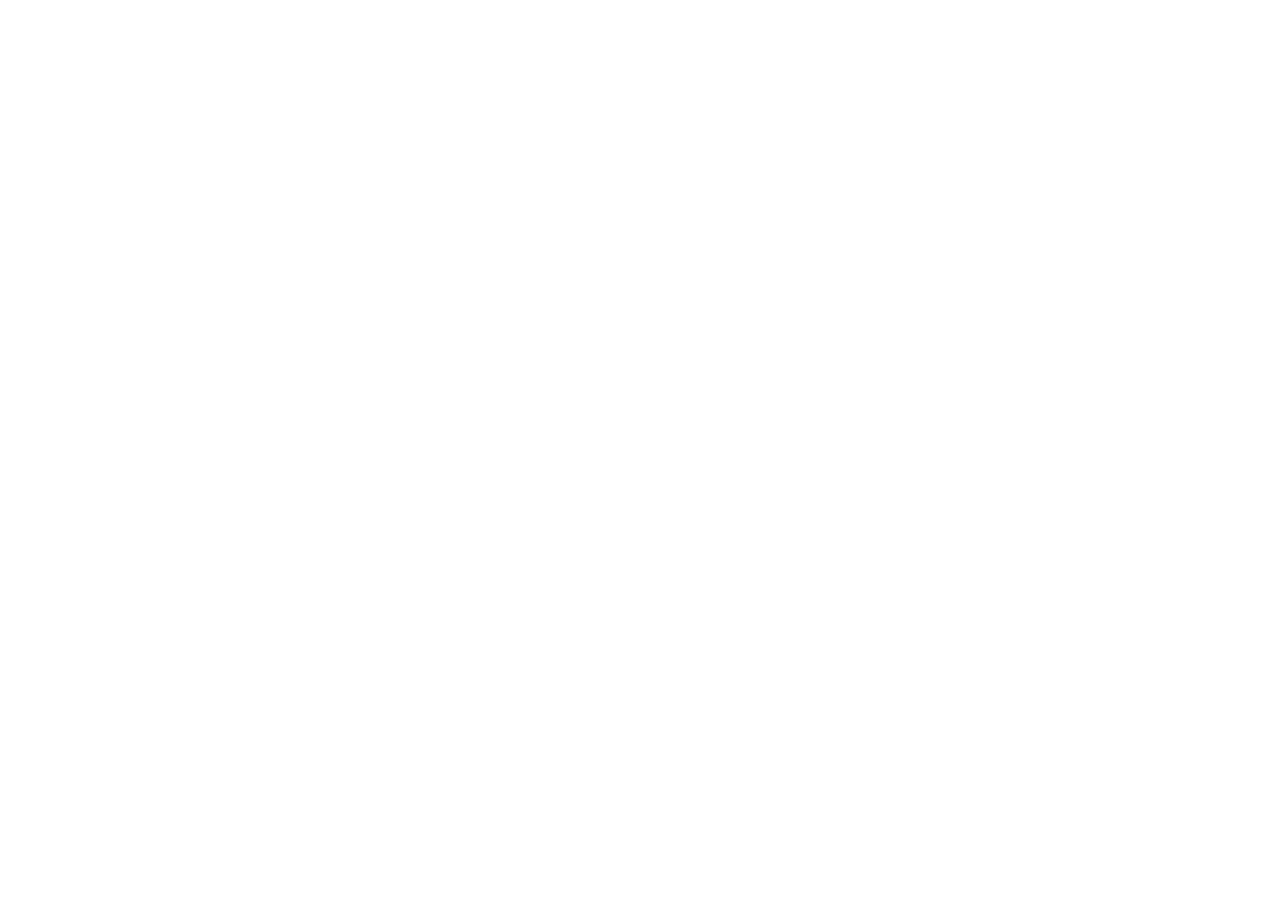
==== login.html @ 5a4e2103 "init project" ====
<!DOCTYPE html>
<html lang="en">
  <head>
    <meta charset="UTF-8" />
    <meta http-equiv="X-UA-Compatible" content="IE=edge" />
    <meta name="viewport" content="width=device-width, initial-scale=1.0" />
    <title>Document</title>
  </head>
  <body></body>
</html>
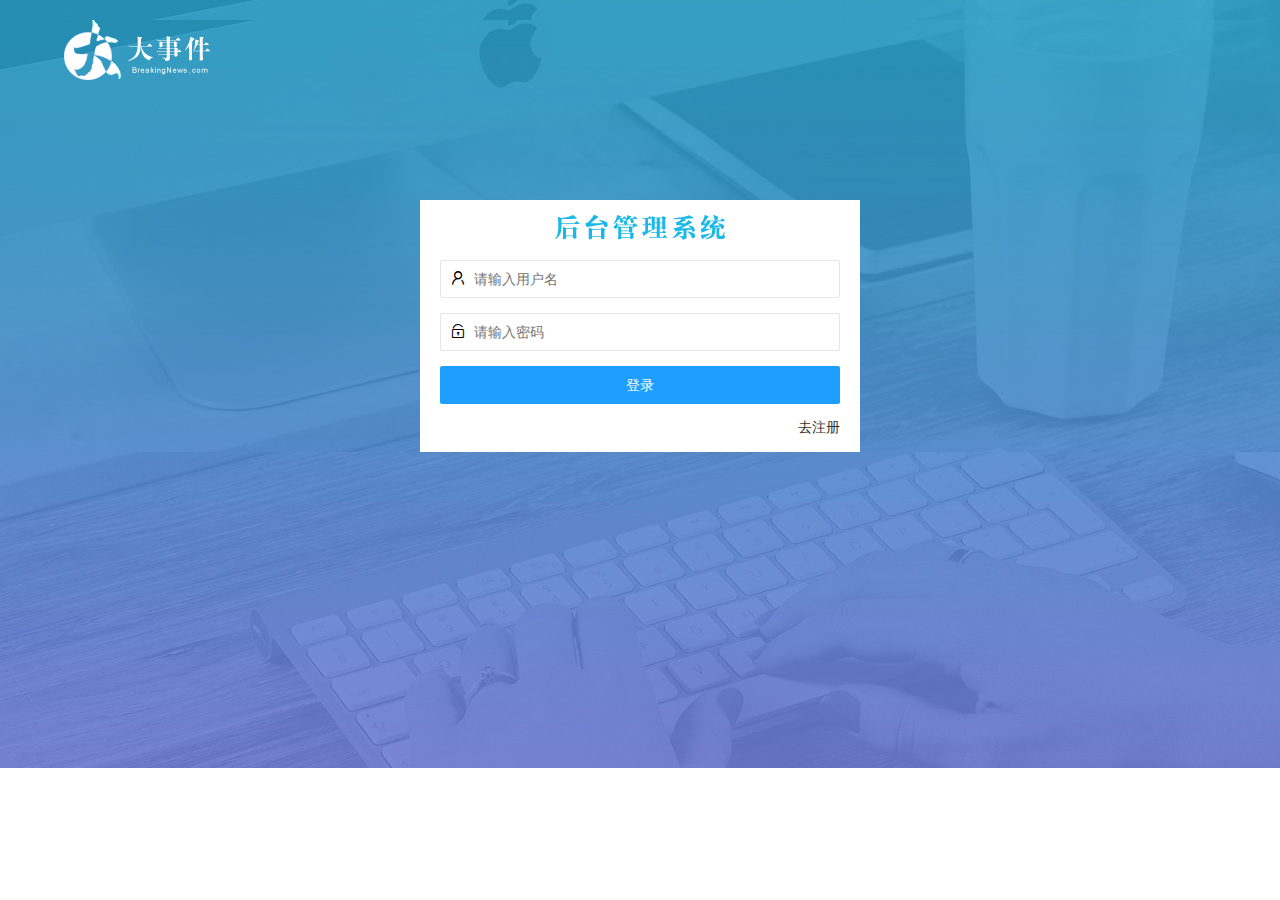
==== commit 83bcf73c: "完成了登录和注册页面的开发" ====
--- a/login.html
+++ b/login.html
@@ -5,6 +5,129 @@
     <meta http-equiv="X-UA-Compatible" content="IE=edge" />
     <meta name="viewport" content="width=device-width, initial-scale=1.0" />
     <title>Document</title>
+    <link rel="stylesheet" href="./assets/lib/layui/css/layui.css" />
+    <link rel="stylesheet" href="./assets/css/login.css" />
   </head>
-  <body></body>
+  <body>
+    <!-- 如下是大事件图标的区域 -->
+    <div class="top">
+      <img src="./assets/images/logo.png" alt="" />
+    </div>
+
+    <!-- 如下是登录/注册from表单的样式 -->
+    <div class="loginAndRegister">
+      <div class="titlle">
+        <img src="./assets/images/login_title.png" alt="" />
+      </div>
+
+      <!-- 如下是登录页面 -->
+      <div class="login">
+        <form class="layui-form" action="">
+          <div class="layui-form-item">
+            <i class="layui-icon layui-icon-username"></i>
+            <input
+              type="text"
+              name="username"
+              required
+              lay-verify="required"
+              placeholder="请输入用户名"
+              autocomplete="off"
+              class="layui-input"
+            />
+          </div>
+
+          <div class="layui-form-item">
+            <i class="layui-icon layui-icon-password"></i>
+            <input
+              type="password"
+              name="password"
+              required
+              lay-verify="required|pwd"
+              placeholder="请输入密码"
+              autocomplete="off"
+              class="layui-input"
+            />
+          </div>
+
+          <div class="layui-form-item">
+            <button type="submit" class="layui-btn layui-btn-normal">
+              登录
+            </button>
+          </div>
+
+          <div
+            class="layui-form-item"
+            style="text-align: right; margin-bottom: 0px"
+          >
+            <a href="javascript:;" class="toRegister">去注册</a>
+          </div>
+        </form>
+      </div>
+
+      <!-- 如下是注册页面 -->
+      <div class="register">
+        <form class="layui-form" action="">
+          <div class="layui-form-item">
+            <i class="layui-icon layui-icon-username"></i>
+            <input
+              type="text"
+              name="username"
+              required
+              lay-verify="required"
+              placeholder="请输入用户名"
+              autocomplete="off"
+              class="layui-input"
+            />
+          </div>
+
+          <div class="layui-form-item">
+            <i class="layui-icon layui-icon-password"></i>
+            <input
+              type="password"
+              name="password"
+              required
+              lay-verify="required|pwd"
+              placeholder="请输入密码"
+              autocomplete="off"
+              class="layui-input"
+            />
+          </div>
+
+          <div class="layui-form-item">
+            <i class="layui-icon layui-icon-password"></i>
+            <input
+              type="password"
+              name="prepassword"
+              required
+              lay-verify="required|pwd |repwd"
+              placeholder="再次确认密码"
+              autocomplete="off"
+              class="layui-input"
+            />
+          </div>
+
+          <div class="layui-form-item">
+            <button type="submit" class="layui-btn layui-btn-normal">
+              注册
+            </button>
+          </div>
+
+          <div
+            class="layui-form-item"
+            style="text-align: right; margin-bottom: 0px"
+          >
+            <a href="javascript:;" class="toLogin">去登陆</a>
+          </div>
+        </form>
+      </div>
+    </div>
+  </body>
+  <!-- 如下是引入的layui的js文件 -->
+  <script src="./assets/lib/layui/layui.all.js"></script>
+  <!-- 如下引入的是jquery的js文件 -->
+  <script src="./assets/lib/jquery.js"></script>
+  <!-- 如下引入的是baseAPI。js文件 -->
+  <script src="./assets/js/baseAPI.js"></script>
+  <!-- 如下引入的是本地书写的js文件 -->
+  <script src="./assets/js/login.js"></script>
 </html>
--- a/assets/lib/layui/css/layui.css
+++ b/assets/lib/layui/css/layui.css
@@ -0,0 +1,2 @@
+/** layui-v2.5.5 MIT License By https://www.layui.com */
+ .layui-inline,img{display:inline-block;vertical-align:middle}h1,h2,h3,h4,h5,h6{font-weight:400}.layui-edge,.layui-header,.layui-inline,.layui-main{position:relative}.layui-body,.layui-edge,.layui-elip{overflow:hidden}.layui-btn,.layui-edge,.layui-inline,img{vertical-align:middle}.layui-btn,.layui-disabled,.layui-icon,.layui-unselect{-moz-user-select:none;-webkit-user-select:none;-ms-user-select:none}.layui-elip,.layui-form-checkbox span,.layui-form-pane .layui-form-label{text-overflow:ellipsis;white-space:nowrap}.layui-breadcrumb,.layui-tree-btnGroup{visibility:hidden}blockquote,body,button,dd,div,dl,dt,form,h1,h2,h3,h4,h5,h6,input,li,ol,p,pre,td,textarea,th,ul{margin:0;padding:0;-webkit-tap-highlight-color:rgba(0,0,0,0)}a:active,a:hover{outline:0}img{border:none}li{list-style:none}table{border-collapse:collapse;border-spacing:0}h4,h5,h6{font-size:100%}button,input,optgroup,option,select,textarea{font-family:inherit;font-size:inherit;font-style:inherit;font-weight:inherit;outline:0}pre{white-space:pre-wrap;white-space:-moz-pre-wrap;white-space:-pre-wrap;white-space:-o-pre-wrap;word-wrap:break-word}body{line-height:24px;font:14px Helvetica Neue,Helvetica,PingFang SC,Tahoma,Arial,sans-serif}hr{height:1px;margin:10px 0;border:0;clear:both}a{color:#333;text-decoration:none}a:hover{color:#777}a cite{font-style:normal;*cursor:pointer}.layui-border-box,.layui-border-box *{box-sizing:border-box}.layui-box,.layui-box *{box-sizing:content-box}.layui-clear{clear:both;*zoom:1}.layui-clear:after{content:'\20';clear:both;*zoom:1;display:block;height:0}.layui-inline{*display:inline;*zoom:1}.layui-edge{display:inline-block;width:0;height:0;border-width:6px;border-style:dashed;border-color:transparent}.layui-edge-top{top:-4px;border-bottom-color:#999;border-bottom-style:solid}.layui-edge-right{border-left-color:#999;border-left-style:solid}.layui-edge-bottom{top:2px;border-top-color:#999;border-top-style:solid}.layui-edge-left{border-right-color:#999;border-right-style:solid}.layui-disabled,.layui-disabled:hover{color:#d2d2d2!important;cursor:not-allowed!important}.layui-circle{border-radius:100%}.layui-show{display:block!important}.layui-hide{display:none!important}@font-face{font-family:layui-icon;src:url(../font/iconfont.eot?v=250);src:url(../font/iconfont.eot?v=250#iefix) format('embedded-opentype'),url(../font/iconfont.woff2?v=250) format('woff2'),url(../font/iconfont.woff?v=250) format('woff'),url(../font/iconfont.ttf?v=250) format('truetype'),url(../font/iconfont.svg?v=250#layui-icon) format('svg')}.layui-icon{font-family:layui-icon!important;font-size:16px;font-style:normal;-webkit-font-smoothing:antialiased;-moz-osx-font-smoothing:grayscale}.layui-icon-reply-fill:before{content:"\e611"}.layui-icon-set-fill:before{content:"\e614"}.layui-icon-menu-fill:before{content:"\e60f"}.layui-icon-search:before{content:"\e615"}.layui-icon-share:before{content:"\e641"}.layui-icon-set-sm:before{content:"\e620"}.layui-icon-engine:before{content:"\e628"}.layui-icon-close:before{content:"\1006"}.layui-icon-close-fill:before{content:"\1007"}.layui-icon-chart-screen:before{content:"\e629"}.layui-icon-star:before{content:"\e600"}.layui-icon-circle-dot:before{content:"\e617"}.layui-icon-chat:before{content:"\e606"}.layui-icon-release:before{content:"\e609"}.layui-icon-list:before{content:"\e60a"}.layui-icon-chart:before{content:"\e62c"}.layui-icon-ok-circle:before{content:"\1005"}.layui-icon-layim-theme:before{content:"\e61b"}.layui-icon-table:before{content:"\e62d"}.layui-icon-right:before{content:"\e602"}.layui-icon-left:before{content:"\e603"}.layui-icon-cart-simple:before{content:"\e698"}.layui-icon-face-cry:before{content:"\e69c"}.layui-icon-face-smile:before{content:"\e6af"}.layui-icon-survey:before{content:"\e6b2"}.layui-icon-tree:before{content:"\e62e"}.layui-icon-upload-circle:before{content:"\e62f"}.layui-icon-add-circle:before{content:"\e61f"}.layui-icon-download-circle:before{content:"\e601"}.layui-icon-templeate-1:before{content:"\e630"}.layui-icon-util:before{content:"\e631"}.layui-icon-face-surprised:before{content:"\e664"}.layui-icon-edit:before{content:"\e642"}.layui-icon-speaker:before{content:"\e645"}.layui-icon-down:before{content:"\e61a"}.layui-icon-file:before{content:"\e621"}.layui-icon-layouts:before{content:"\e632"}.layui-icon-rate-half:before{content:"\e6c9"}.layui-icon-add-circle-fine:before{content:"\e608"}.layui-icon-prev-circle:before{content:"\e633"}.layui-icon-read:before{content:"\e705"}.layui-icon-404:before{content:"\e61c"}.layui-icon-carousel:before{content:"\e634"}.layui-icon-help:before{content:"\e607"}.layui-icon-code-circle:before{content:"\e635"}.layui-icon-water:before{content:"\e636"}.layui-icon-username:before{content:"\e66f"}.layui-icon-find-fill:before{content:"\e670"}.layui-icon-about:before{content:"\e60b"}.layui-icon-location:before{content:"\e715"}.layui-icon-up:before{content:"\e619"}.layui-icon-pause:before{content:"\e651"}.layui-icon-date:before{content:"\e637"}.layui-icon-layim-uploadfile:before{content:"\e61d"}.layui-icon-delete:before{content:"\e640"}.layui-icon-play:before{content:"\e652"}.layui-icon-top:before{content:"\e604"}.layui-icon-friends:before{content:"\e612"}.layui-icon-refresh-3:before{content:"\e9aa"}.layui-icon-ok:before{content:"\e605"}.layui-icon-layer:before{content:"\e638"}.layui-icon-face-smile-fine:before{content:"\e60c"}.layui-icon-dollar:before{content:"\e659"}.layui-icon-group:before{content:"\e613"}.layui-icon-layim-download:before{content:"\e61e"}.layui-icon-picture-fine:before{content:"\e60d"}.layui-icon-link:before{content:"\e64c"}.layui-icon-diamond:before{content:"\e735"}.layui-icon-log:before{content:"\e60e"}.layui-icon-rate-solid:before{content:"\e67a"}.layui-icon-fonts-del:before{content:"\e64f"}.layui-icon-unlink:before{content:"\e64d"}.layui-icon-fonts-clear:before{content:"\e639"}.layui-icon-triangle-r:before{content:"\e623"}.layui-icon-circle:before{content:"\e63f"}.layui-icon-radio:before{content:"\e643"}.layui-icon-align-center:before{content:"\e647"}.layui-icon-align-right:before{content:"\e648"}.layui-icon-align-left:before{content:"\e649"}.layui-icon-loading-1:before{content:"\e63e"}.layui-icon-return:before{content:"\e65c"}.layui-icon-fonts-strong:before{content:"\e62b"}.layui-icon-upload:before{content:"\e67c"}.layui-icon-dialogue:before{content:"\e63a"}.layui-icon-video:before{content:"\e6ed"}.layui-icon-headset:before{content:"\e6fc"}.layui-icon-cellphone-fine:before{content:"\e63b"}.layui-icon-add-1:before{content:"\e654"}.layui-icon-face-smile-b:before{content:"\e650"}.layui-icon-fonts-html:before{content:"\e64b"}.layui-icon-form:before{content:"\e63c"}.layui-icon-cart:before{content:"\e657"}.layui-icon-camera-fill:before{content:"\e65d"}.layui-icon-tabs:before{content:"\e62a"}.layui-icon-fonts-code:before{content:"\e64e"}.layui-icon-fire:before{content:"\e756"}.layui-icon-set:before{content:"\e716"}.layui-icon-fonts-u:before{content:"\e646"}.layui-icon-triangle-d:before{content:"\e625"}.layui-icon-tips:before{content:"\e702"}.layui-icon-picture:before{content:"\e64a"}.layui-icon-more-vertical:before{content:"\e671"}.layui-icon-flag:before{content:"\e66c"}.layui-icon-loading:before{content:"\e63d"}.layui-icon-fonts-i:before{content:"\e644"}.layui-icon-refresh-1:before{content:"\e666"}.layui-icon-rmb:before{content:"\e65e"}.layui-icon-home:before{content:"\e68e"}.layui-icon-user:before{content:"\e770"}.layui-icon-notice:before{content:"\e667"}.layui-icon-login-weibo:before{content:"\e675"}.layui-icon-voice:before{content:"\e688"}.layui-icon-upload-drag:before{content:"\e681"}.layui-icon-login-qq:before{content:"\e676"}.layui-icon-snowflake:before{content:"\e6b1"}.layui-icon-file-b:before{content:"\e655"}.layui-icon-template:before{content:"\e663"}.layui-icon-auz:before{content:"\e672"}.layui-icon-console:before{content:"\e665"}.layui-icon-app:before{content:"\e653"}.layui-icon-prev:before{content:"\e65a"}.layui-icon-website:before{content:"\e7ae"}.layui-icon-next:before{content:"\e65b"}.layui-icon-component:before{content:"\e857"}.layui-icon-more:before{content:"\e65f"}.layui-icon-login-wechat:before{content:"\e677"}.layui-icon-shrink-right:before{content:"\e668"}.layui-icon-spread-left:before{content:"\e66b"}.layui-icon-camera:before{content:"\e660"}.layui-icon-note:before{content:"\e66e"}.layui-icon-refresh:before{content:"\e669"}.layui-icon-female:before{content:"\e661"}.layui-icon-male:before{content:"\e662"}.layui-icon-password:before{content:"\e673"}.layui-icon-senior:before{content:"\e674"}.layui-icon-theme:before{content:"\e66a"}.layui-icon-tread:before{content:"\e6c5"}.layui-icon-praise:before{content:"\e6c6"}.layui-icon-star-fill:before{content:"\e658"}.layui-icon-rate:before{content:"\e67b"}.layui-icon-template-1:before{content:"\e656"}.layui-icon-vercode:before{content:"\e679"}.layui-icon-cellphone:before{content:"\e678"}.layui-icon-screen-full:before{content:"\e622"}.layui-icon-screen-restore:before{content:"\e758"}.layui-icon-cols:before{content:"\e610"}.layui-icon-export:before{content:"\e67d"}.layui-icon-print:before{content:"\e66d"}.layui-icon-slider:before{content:"\e714"}.layui-icon-addition:before{content:"\e624"}.layui-icon-subtraction:before{content:"\e67e"}.layui-icon-service:before{content:"\e626"}.layui-icon-transfer:before{content:"\e691"}.layui-main{width:1140px;margin:0 auto}.layui-header{z-index:1000;height:60px}.layui-header a:hover{transition:all .5s;-webkit-transition:all .5s}.layui-side{position:fixed;left:0;top:0;bottom:0;z-index:999;width:200px;overflow-x:hidden}.layui-side-scroll{position:relative;width:220px;height:100%;overflow-x:hidden}.layui-body{position:absolute;left:200px;right:0;top:0;bottom:0;z-index:998;width:auto;overflow-y:auto;box-sizing:border-box}.layui-layout-body{overflow:hidden}.layui-layout-admin .layui-header{background-color:#23262E}.layui-layout-admin .layui-side{top:60px;width:200px;overflow-x:hidden}.layui-layout-admin .layui-body{position:fixed;top:60px;bottom:44px}.layui-layout-admin .layui-main{width:auto;margin:0 15px}.layui-layout-admin .layui-footer{position:fixed;left:200px;right:0;bottom:0;height:44px;line-height:44px;padding:0 15px;background-color:#eee}.layui-layout-admin .layui-logo{position:absolute;left:0;top:0;width:200px;height:100%;line-height:60px;text-align:center;color:#009688;font-size:16px}.layui-layout-admin .layui-header .layui-nav{background:0 0}.layui-layout-left{position:absolute!important;left:200px;top:0}.layui-layout-right{position:absolute!important;right:0;top:0}.layui-container{position:relative;margin:0 auto;padding:0 15px;box-sizing:border-box}.layui-fluid{position:relative;margin:0 auto;padding:0 15px}.layui-row:after,.layui-row:before{content:'';display:block;clear:both}.layui-col-lg1,.layui-col-lg10,.layui-col-lg11,.layui-col-lg12,.layui-col-lg2,.layui-col-lg3,.layui-col-lg4,.layui-col-lg5,.layui-col-lg6,.layui-col-lg7,.layui-col-lg8,.layui-col-lg9,.layui-col-md1,.layui-col-md10,.layui-col-md11,.layui-col-md12,.layui-col-md2,.layui-col-md3,.layui-col-md4,.layui-col-md5,.layui-col-md6,.layui-col-md7,.layui-col-md8,.layui-col-md9,.layui-col-sm1,.layui-col-sm10,.layui-col-sm11,.layui-col-sm12,.layui-col-sm2,.layui-col-sm3,.layui-col-sm4,.layui-col-sm5,.layui-col-sm6,.layui-col-sm7,.layui-col-sm8,.layui-col-sm9,.layui-col-xs1,.layui-col-xs10,.layui-col-xs11,.layui-col-xs12,.layui-col-xs2,.layui-col-xs3,.layui-col-xs4,.layui-col-xs5,.layui-col-xs6,.layui-col-xs7,.layui-col-xs8,.layui-col-xs9{position:relative;display:block;box-sizing:border-box}.layui-col-xs1,.layui-col-xs10,.layui-col-xs11,.layui-col-xs12,.layui-col-xs2,.layui-col-xs3,.layui-col-xs4,.layui-col-xs5,.layui-col-xs6,.layui-col-xs7,.layui-col-xs8,.layui-col-xs9{float:left}.layui-col-xs1{width:8.33333333%}.layui-col-xs2{width:16.66666667%}.layui-col-xs3{width:25%}.layui-col-xs4{width:33.33333333%}.layui-col-xs5{width:41.66666667%}.layui-col-xs6{width:50%}.layui-col-xs7{width:58.33333333%}.layui-col-xs8{width:66.66666667%}.layui-col-xs9{width:75%}.layui-col-xs10{width:83.33333333%}.layui-col-xs11{width:91.66666667%}.layui-col-xs12{width:100%}.layui-col-xs-offset1{margin-left:8.33333333%}.layui-col-xs-offset2{margin-left:16.66666667%}.layui-col-xs-offset3{margin-left:25%}.layui-col-xs-offset4{margin-left:33.33333333%}.layui-col-xs-offset5{margin-left:41.66666667%}.layui-col-xs-offset6{margin-left:50%}.layui-col-xs-offset7{margin-left:58.33333333%}.layui-col-xs-offset8{margin-left:66.66666667%}.layui-col-xs-offset9{margin-left:75%}.layui-col-xs-offset10{margin-left:83.33333333%}.layui-col-xs-offset11{margin-left:91.66666667%}.layui-col-xs-offset12{margin-left:100%}@media screen and (max-width:768px){.layui-hide-xs{display:none!important}.layui-show-xs-block{display:block!important}.layui-show-xs-inline{display:inline!important}.layui-show-xs-inline-block{display:inline-block!important}}@media screen and (min-width:768px){.layui-container{width:750px}.layui-hide-sm{display:none!important}.layui-show-sm-block{display:block!important}.layui-show-sm-inline{display:inline!important}.layui-show-sm-inline-block{display:inline-block!important}.layui-col-sm1,.layui-col-sm10,.layui-col-sm11,.layui-col-sm12,.layui-col-sm2,.layui-col-sm3,.layui-col-sm4,.layui-col-sm5,.layui-col-sm6,.layui-col-sm7,.layui-col-sm8,.layui-col-sm9{float:left}.layui-col-sm1{width:8.33333333%}.layui-col-sm2{width:16.66666667%}.layui-col-sm3{width:25%}.layui-col-sm4{width:33.33333333%}.layui-col-sm5{width:41.66666667%}.layui-col-sm6{width:50%}.layui-col-sm7{width:58.33333333%}.layui-col-sm8{width:66.66666667%}.layui-col-sm9{width:75%}.layui-col-sm10{width:83.33333333%}.layui-col-sm11{width:91.66666667%}.layui-col-sm12{width:100%}.layui-col-sm-offset1{margin-left:8.33333333%}.layui-col-sm-offset2{margin-left:16.66666667%}.layui-col-sm-offset3{margin-left:25%}.layui-col-sm-offset4{margin-left:33.33333333%}.layui-col-sm-offset5{margin-left:41.66666667%}.layui-col-sm-offset6{margin-left:50%}.layui-col-sm-offset7{margin-left:58.33333333%}.layui-col-sm-offset8{margin-left:66.66666667%}.layui-col-sm-offset9{margin-left:75%}.layui-col-sm-offset10{margin-left:83.33333333%}.layui-col-sm-offset11{margin-left:91.66666667%}.layui-col-sm-offset12{margin-left:100%}}@media screen and (min-width:992px){.layui-container{width:970px}.layui-hide-md{display:none!important}.layui-show-md-block{display:block!important}.layui-show-md-inline{display:inline!important}.layui-show-md-inline-block{display:inline-block!important}.layui-col-md1,.layui-col-md10,.layui-col-md11,.layui-col-md12,.layui-col-md2,.layui-col-md3,.layui-col-md4,.layui-col-md5,.layui-col-md6,.layui-col-md7,.layui-col-md8,.layui-col-md9{float:left}.layui-col-md1{width:8.33333333%}.layui-col-md2{width:16.66666667%}.layui-col-md3{width:25%}.layui-col-md4{width:33.33333333%}.layui-col-md5{width:41.66666667%}.layui-col-md6{width:50%}.layui-col-md7{width:58.33333333%}.layui-col-md8{width:66.66666667%}.layui-col-md9{width:75%}.layui-col-md10{width:83.33333333%}.layui-col-md11{width:91.66666667%}.layui-col-md12{width:100%}.layui-col-md-offset1{margin-left:8.33333333%}.layui-col-md-offset2{margin-left:16.66666667%}.layui-col-md-offset3{margin-left:25%}.layui-col-md-offset4{margin-left:33.33333333%}.layui-col-md-offset5{margin-left:41.66666667%}.layui-col-md-offset6{margin-left:50%}.layui-col-md-offset7{margin-left:58.33333333%}.layui-col-md-offset8{margin-left:66.66666667%}.layui-col-md-offset9{margin-left:75%}.layui-col-md-offset10{margin-left:83.33333333%}.layui-col-md-offset11{margin-left:91.66666667%}.layui-col-md-offset12{margin-left:100%}}@media screen and (min-width:1200px){.layui-container{width:1170px}.layui-hide-lg{display:none!important}.layui-show-lg-block{display:block!important}.layui-show-lg-inline{display:inline!important}.layui-show-lg-inline-block{display:inline-block!important}.layui-col-lg1,.layui-col-lg10,.layui-col-lg11,.layui-col-lg12,.layui-col-lg2,.layui-col-lg3,.layui-col-lg4,.layui-col-lg5,.layui-col-lg6,.layui-col-lg7,.layui-col-lg8,.layui-col-lg9{float:left}.layui-col-lg1{width:8.33333333%}.layui-col-lg2{width:16.66666667%}.layui-col-lg3{width:25%}.layui-col-lg4{width:33.33333333%}.layui-col-lg5{width:41.66666667%}.layui-col-lg6{width:50%}.layui-col-lg7{width:58.33333333%}.layui-col-lg8{width:66.66666667%}.layui-col-lg9{width:75%}.layui-col-lg10{width:83.33333333%}.layui-col-lg11{width:91.66666667%}.layui-col-lg12{width:100%}.layui-col-lg-offset1{margin-left:8.33333333%}.layui-col-lg-offset2{margin-left:16.66666667%}.layui-col-lg-offset3{margin-left:25%}.layui-col-lg-offset4{margin-left:33.33333333%}.layui-col-lg-offset5{margin-left:41.66666667%}.layui-col-lg-offset6{margin-left:50%}.layui-col-lg-offset7{margin-left:58.33333333%}.layui-col-lg-offset8{margin-left:66.66666667%}.layui-col-lg-offset9{margin-left:75%}.layui-col-lg-offset10{margin-left:83.33333333%}.layui-col-lg-offset11{margin-left:91.66666667%}.layui-col-lg-offset12{margin-left:100%}}.layui-col-space1{margin:-.5px}.layui-col-space1>*{padding:.5px}.layui-col-space3{margin:-1.5px}.layui-col-space3>*{padding:1.5px}.layui-col-space5{margin:-2.5px}.layui-col-space5>*{padding:2.5px}.layui-col-space8{margin:-3.5px}.layui-col-space8>*{padding:3.5px}.layui-col-space10{margin:-5px}.layui-col-space10>*{padding:5px}.layui-col-space12{margin:-6px}.layui-col-space12>*{padding:6px}.layui-col-space15{margin:-7.5px}.layui-col-space15>*{padding:7.5px}.layui-col-space18{margin:-9px}.layui-col-space18>*{padding:9px}.layui-col-space20{margin:-10px}.layui-col-space20>*{padding:10px}.layui-col-space22{margin:-11px}.layui-col-space22>*{padding:11px}.layui-col-space25{margin:-12.5px}.layui-col-space25>*{padding:12.5px}.layui-col-space30{margin:-15px}.layui-col-space30>*{padding:15px}.layui-btn,.layui-input,.layui-select,.layui-textarea,.layui-upload-button{outline:0;-webkit-appearance:none;transition:all .3s;-webkit-transition:all .3s;box-sizing:border-box}.layui-elem-quote{margin-bottom:10px;padding:15px;line-height:22px;border-left:5px solid #009688;border-radius:0 2px 2px 0;background-color:#f2f2f2}.layui-quote-nm{border-style:solid;border-width:1px 1px 1px 5px;background:0 0}.layui-elem-field{margin-bottom:10px;padding:0;border-width:1px;border-style:solid}.layui-elem-field legend{margin-left:20px;padding:0 10px;font-size:20px;font-weight:300}.layui-field-title{margin:10px 0 20px;border-width:1px 0 0}.layui-field-box{padding:10px 15px}.layui-field-title .layui-field-box{padding:10px 0}.layui-progress{position:relative;height:6px;border-radius:20px;background-color:#e2e2e2}.layui-progress-bar{position:absolute;left:0;top:0;width:0;max-width:100%;height:6px;border-radius:20px;text-align:right;background-color:#5FB878;transition:all .3s;-webkit-transition:all .3s}.layui-progress-big,.layui-progress-big .layui-progress-bar{height:18px;line-height:18px}.layui-progress-text{position:relative;top:-20px;line-height:18px;font-size:12px;color:#666}.layui-progress-big .layui-progress-text{position:static;padding:0 10px;color:#fff}.layui-collapse{border-width:1px;border-style:solid;border-radius:2px}.layui-colla-content,.layui-colla-item{border-top-width:1px;border-top-style:solid}.layui-colla-item:first-child{border-top:none}.layui-colla-title{position:relative;height:42px;line-height:42px;padding:0 15px 0 35px;color:#333;background-color:#f2f2f2;cursor:pointer;font-size:14px;overflow:hidden}.layui-colla-content{display:none;padding:10px 15px;line-height:22px;color:#666}.layui-colla-icon{position:absolute;left:15px;top:0;font-size:14px}.layui-card{margin-bottom:15px;border-radius:2px;background-color:#fff;box-shadow:0 1px 2px 0 rgba(0,0,0,.05)}.layui-card:last-child{margin-bottom:0}.layui-card-header{position:relative;height:42px;line-height:42px;padding:0 15px;border-bottom:1px solid #f6f6f6;color:#333;border-radius:2px 2px 0 0;font-size:14px}.layui-bg-black,.layui-bg-blue,.layui-bg-cyan,.layui-bg-green,.layui-bg-orange,.layui-bg-red{color:#fff!important}.layui-card-body{position:relative;padding:10px 15px;line-height:24px}.layui-card-body[pad15]{padding:15px}.layui-card-body[pad20]{padding:20px}.layui-card-body .layui-table{margin:5px 0}.layui-card .layui-tab{margin:0}.layui-panel-window{position:relative;padding:15px;border-radius:0;border-top:5px solid #E6E6E6;background-color:#fff}.layui-auxiliar-moving{position:fixed;left:0;right:0;top:0;bottom:0;width:100%;height:100%;background:0 0;z-index:9999999999}.layui-form-label,.layui-form-mid,.layui-form-select,.layui-input-block,.layui-input-inline,.layui-textarea{position:relative}.layui-bg-red{background-color:#FF5722!important}.layui-bg-orange{background-color:#FFB800!important}.layui-bg-green{background-color:#009688!important}.layui-bg-cyan{background-color:#2F4056!important}.layui-bg-blue{background-color:#1E9FFF!important}.layui-bg-black{background-color:#393D49!important}.layui-bg-gray{background-color:#eee!important;color:#666!important}.layui-badge-rim,.layui-colla-content,.layui-colla-item,.layui-collapse,.layui-elem-field,.layui-form-pane .layui-form-item[pane],.layui-form-pane .layui-form-label,.layui-input,.layui-layedit,.layui-layedit-tool,.layui-quote-nm,.layui-select,.layui-tab-bar,.layui-tab-card,.layui-tab-title,.layui-tab-title .layui-this:after,.layui-textarea{border-color:#e6e6e6}.layui-timeline-item:before,hr{background-color:#e6e6e6}.layui-text{line-height:22px;font-size:14px;color:#666}.layui-text h1,.layui-text h2,.layui-text h3{font-weight:500;color:#333}.layui-text h1{font-size:30px}.layui-text h2{font-size:24px}.layui-text h3{font-size:18px}.layui-text a:not(.layui-btn){color:#01AAED}.layui-text a:not(.layui-btn):hover{text-decoration:underline}.layui-text ul{padding:5px 0 5px 15px}.layui-text ul li{margin-top:5px;list-style-type:disc}.layui-text em,.layui-word-aux{color:#999!important;padding:0 5px!important}.layui-btn{display:inline-block;height:38px;line-height:38px;padding:0 18px;background-color:#009688;color:#fff;white-space:nowrap;text-align:center;font-size:14px;border:none;border-radius:2px;cursor:pointer}.layui-btn:hover{opacity:.8;filter:alpha(opacity=80);color:#fff}.layui-btn:active{opacity:1;filter:alpha(opacity=100)}.layui-btn+.layui-btn{margin-left:10px}.layui-btn-container{font-size:0}.layui-btn-container .layui-btn{margin-right:10px;margin-bottom:10px}.layui-btn-container .layui-btn+.layui-btn{margin-left:0}.layui-table .layui-btn-container .layui-btn{margin-bottom:9px}.layui-btn-radius{border-radius:100px}.layui-btn .layui-icon{margin-right:3px;font-size:18px;vertical-align:bottom;vertical-align:middle\9}.layui-btn-primary{border:1px solid #C9C9C9;background-color:#fff;color:#555}.layui-btn-primary:hover{border-color:#009688;color:#333}.layui-btn-normal{background-color:#1E9FFF}.layui-btn-warm{background-color:#FFB800}.layui-btn-danger{background-color:#FF5722}.layui-btn-checked{background-color:#5FB878}.layui-btn-disabled,.layui-btn-disabled:active,.layui-btn-disabled:hover{border:1px solid #e6e6e6;background-color:#FBFBFB;color:#C9C9C9;cursor:not-allowed;opacity:1}.layui-btn-lg{height:44px;line-height:44px;padding:0 25px;font-size:16px}.layui-btn-sm{height:30px;line-height:30px;padding:0 10px;font-size:12px}.layui-btn-sm i{font-size:16px!important}.layui-btn-xs{height:22px;line-height:22px;padding:0 5px;font-size:12px}.layui-btn-xs i{font-size:14px!important}.layui-btn-group{display:inline-block;vertical-align:middle;font-size:0}.layui-btn-group .layui-btn{margin-left:0!important;margin-right:0!important;border-left:1px solid rgba(255,255,255,.5);border-radius:0}.layui-btn-group .layui-btn-primary{border-left:none}.layui-btn-group .layui-btn-primary:hover{border-color:#C9C9C9;color:#009688}.layui-btn-group .layui-btn:first-child{border-left:none;border-radius:2px 0 0 2px}.layui-btn-group .layui-btn-primary:first-child{border-left:1px solid #c9c9c9}.layui-btn-group .layui-btn:last-child{border-radius:0 2px 2px 0}.layui-btn-group .layui-btn+.layui-btn{margin-left:0}.layui-btn-group+.layui-btn-group{margin-left:10px}.layui-btn-fluid{width:100%}.layui-input,.layui-select,.layui-textarea{height:38px;line-height:1.3;line-height:38px\9;border-width:1px;border-style:solid;background-color:#fff;border-radius:2px}.layui-input::-webkit-input-placeholder,.layui-select::-webkit-input-placeholder,.layui-textarea::-webkit-input-placeholder{line-height:1.3}.layui-input,.layui-textarea{display:block;width:100%;padding-left:10px}.layui-input:hover,.layui-textarea:hover{border-color:#D2D2D2!important}.layui-input:focus,.layui-textarea:focus{border-color:#C9C9C9!important}.layui-textarea{min-height:100px;height:auto;line-height:20px;padding:6px 10px;resize:vertical}.layui-select{padding:0 10px}.layui-form input[type=checkbox],.layui-form input[type=radio],.layui-form select{display:none}.layui-form [lay-ignore]{display:initial}.layui-form-item{margin-bottom:15px;clear:both;*zoom:1}.layui-form-item:after{content:'\20';clear:both;*zoom:1;display:block;height:0}.layui-form-label{float:left;display:block;padding:9px 15px;width:80px;font-weight:400;line-height:20px;text-align:right}.layui-form-label-col{display:block;float:none;padding:9px 0;line-height:20px;text-align:left}.layui-form-item .layui-inline{margin-bottom:5px;margin-right:10px}.layui-input-block{margin-left:110px;min-height:36px}.layui-input-inline{display:inline-block;vertical-align:middle}.layui-form-item .layui-input-inline{float:left;width:190px;margin-right:10px}.layui-form-text .layui-input-inline{width:auto}.layui-form-mid{float:left;display:block;padding:9px 0!important;line-height:20px;margin-right:10px}.layui-form-danger+.layui-form-select .layui-input,.layui-form-danger:focus{border-color:#FF5722!important}.layui-form-select .layui-input{padding-right:30px;cursor:pointer}.layui-form-select .layui-edge{position:absolute;right:10px;top:50%;margin-top:-3px;cursor:pointer;border-width:6px;border-top-color:#c2c2c2;border-top-style:solid;transition:all .3s;-webkit-transition:all .3s}.layui-form-select dl{display:none;position:absolute;left:0;top:42px;padding:5px 0;z-index:899;min-width:100%;border:1px solid #d2d2d2;max-height:300px;overflow-y:auto;background-color:#fff;border-radius:2px;box-shadow:0 2px 4px rgba(0,0,0,.12);box-sizing:border-box}.layui-form-select dl dd,.layui-form-select dl dt{padding:0 10px;line-height:36px;white-space:nowrap;overflow:hidden;text-overflow:ellipsis}.layui-form-select dl dt{font-size:12px;color:#999}.layui-form-select dl dd{cursor:pointer}.layui-form-select dl dd:hover{background-color:#f2f2f2;-webkit-transition:.5s all;transition:.5s all}.layui-form-select .layui-select-group dd{padding-left:20px}.layui-form-select dl dd.layui-select-tips{padding-left:10px!important;color:#999}.layui-form-select dl dd.layui-this{background-color:#5FB878;color:#fff}.layui-form-checkbox,.layui-form-select dl dd.layui-disabled{background-color:#fff}.layui-form-selected dl{display:block}.layui-form-checkbox,.layui-form-checkbox *,.layui-form-switch{display:inline-block;vertical-align:middle}.layui-form-selected .layui-edge{margin-top:-9px;-webkit-transform:rotate(180deg);transform:rotate(180deg);margin-top:-3px\9}:root .layui-form-selected .layui-edge{margin-top:-9px\0/IE9}.layui-form-selectup dl{top:auto;bottom:42px}.layui-select-none{margin:5px 0;text-align:center;color:#999}.layui-select-disabled .layui-disabled{border-color:#eee!important}.layui-select-disabled .layui-edge{border-top-color:#d2d2d2}.layui-form-checkbox{position:relative;height:30px;line-height:30px;margin-right:10px;padding-right:30px;cursor:pointer;font-size:0;-webkit-transition:.1s linear;transition:.1s linear;box-sizing:border-box}.layui-form-checkbox span{padding:0 10px;height:100%;font-size:14px;border-radius:2px 0 0 2px;background-color:#d2d2d2;color:#fff;overflow:hidden}.layui-form-checkbox:hover span{background-color:#c2c2c2}.layui-form-checkbox i{position:absolute;right:0;top:0;width:30px;height:28px;border:1px solid #d2d2d2;border-left:none;border-radius:0 2px 2px 0;color:#fff;font-size:20px;text-align:center}.layui-form-checkbox:hover i{border-color:#c2c2c2;color:#c2c2c2}.layui-form-checked,.layui-form-checked:hover{border-color:#5FB878}.layui-form-checked span,.layui-form-checked:hover span{background-color:#5FB878}.layui-form-checked i,.layui-form-checked:hover i{color:#5FB878}.layui-form-item .layui-form-checkbox{margin-top:4px}.layui-form-checkbox[lay-skin=primary]{height:auto!important;line-height:normal!important;min-width:18px;min-height:18px;border:none!important;margin-right:0;padding-left:28px;padding-right:0;background:0 0}.layui-form-checkbox[lay-skin=primary] span{padding-left:0;padding-right:15px;line-height:18px;background:0 0;color:#666}.layui-form-checkbox[lay-skin=primary] i{right:auto;left:0;width:16px;height:16px;line-height:16px;border:1px solid #d2d2d2;font-size:12px;border-radius:2px;background-color:#fff;-webkit-transition:.1s linear;transition:.1s linear}.layui-form-checkbox[lay-skin=primary]:hover i{border-color:#5FB878;color:#fff}.layui-form-checked[lay-skin=primary] i{border-color:#5FB878!important;background-color:#5FB878;color:#fff}.layui-checkbox-disbaled[lay-skin=primary] span{background:0 0!important;color:#c2c2c2}.layui-checkbox-disbaled[lay-skin=primary]:hover i{border-color:#d2d2d2}.layui-form-item .layui-form-checkbox[lay-skin=primary]{margin-top:10px}.layui-form-switch{position:relative;height:22px;line-height:22px;min-width:35px;padding:0 5px;margin-top:8px;border:1px solid #d2d2d2;border-radius:20px;cursor:pointer;background-color:#fff;-webkit-transition:.1s linear;transition:.1s linear}.layui-form-switch i{position:absolute;left:5px;top:3px;width:16px;height:16px;border-radius:20px;background-color:#d2d2d2;-webkit-transition:.1s linear;transition:.1s linear}.layui-form-switch em{position:relative;top:0;width:25px;margin-left:21px;padding:0!important;text-align:center!important;color:#999!important;font-style:normal!important;font-size:12px}.layui-form-onswitch{border-color:#5FB878;background-color:#5FB878}.layui-checkbox-disbaled,.layui-checkbox-disbaled i{border-color:#e2e2e2!important}.layui-form-onswitch i{left:100%;margin-left:-21px;background-color:#fff}.layui-form-onswitch em{margin-left:5px;margin-right:21px;color:#fff!important}.layui-checkbox-disbaled span{background-color:#e2e2e2!important}.layui-checkbox-disbaled:hover i{color:#fff!important}[lay-radio]{display:none}.layui-form-radio,.layui-form-radio *{display:inline-block;vertical-align:middle}.layui-form-radio{line-height:28px;margin:6px 10px 0 0;padding-right:10px;cursor:pointer;font-size:0}.layui-form-radio *{font-size:14px}.layui-form-radio>i{margin-right:8px;font-size:22px;color:#c2c2c2}.layui-form-radio>i:hover,.layui-form-radioed>i{color:#5FB878}.layui-radio-disbaled>i{color:#e2e2e2!important}.layui-form-pane .layui-form-label{width:110px;padding:8px 15px;height:38px;line-height:20px;border-width:1px;border-style:solid;border-radius:2px 0 0 2px;text-align:center;background-color:#FBFBFB;overflow:hidden;box-sizing:border-box}.layui-form-pane .layui-input-inline{margin-left:-1px}.layui-form-pane .layui-input-block{margin-left:110px;left:-1px}.layui-form-pane .layui-input{border-radius:0 2px 2px 0}.layui-form-pane .layui-form-text .layui-form-label{float:none;width:100%;border-radius:2px;box-sizing:border-box;text-align:left}.layui-form-pane .layui-form-text .layui-input-inline{display:block;margin:0;top:-1px;clear:both}.layui-form-pane .layui-form-text .layui-input-block{margin:0;left:0;top:-1px}.layui-form-pane .layui-form-text .layui-textarea{min-height:100px;border-radius:0 0 2px 2px}.layui-form-pane .layui-form-checkbox{margin:4px 0 4px 10px}.layui-form-pane .layui-form-radio,.layui-form-pane .layui-form-switch{margin-top:6px;margin-left:10px}.layui-form-pane .layui-form-item[pane]{position:relative;border-width:1px;border-style:solid}.layui-form-pane .layui-form-item[pane] .layui-form-label{position:absolute;left:0;top:0;height:100%;border-width:0 1px 0 0}.layui-form-pane .layui-form-item[pane] .layui-input-inline{margin-left:110px}@media screen and (max-width:450px){.layui-form-item .layui-form-label{text-overflow:ellipsis;overflow:hidden;white-space:nowrap}.layui-form-item .layui-inline{display:block;margin-right:0;margin-bottom:20px;clear:both}.layui-form-item .layui-inline:after{content:'\20';clear:both;display:block;height:0}.layui-form-item .layui-input-inline{display:block;float:none;left:-3px;width:auto;margin:0 0 10px 112px}.layui-form-item .layui-input-inline+.layui-form-mid{margin-left:110px;top:-5px;padding:0}.layui-form-item .layui-form-checkbox{margin-right:5px;margin-bottom:5px}}.layui-layedit{border-width:1px;border-style:solid;border-radius:2px}.layui-layedit-tool{padding:3px 5px;border-bottom-width:1px;border-bottom-style:solid;font-size:0}.layedit-tool-fixed{position:fixed;top:0;border-top:1px solid #e2e2e2}.layui-layedit-tool .layedit-tool-mid,.layui-layedit-tool .layui-icon{display:inline-block;vertical-align:middle;text-align:center;font-size:14px}.layui-layedit-tool .layui-icon{position:relative;width:32px;height:30px;line-height:30px;margin:3px 5px;color:#777;cursor:pointer;border-radius:2px}.layui-layedit-tool .layui-icon:hover{color:#393D49}.layui-layedit-tool .layui-icon:active{color:#000}.layui-layedit-tool .layedit-tool-active{background-color:#e2e2e2;color:#000}.layui-layedit-tool .layui-disabled,.layui-layedit-tool .layui-disabled:hover{color:#d2d2d2;cursor:not-allowed}.layui-layedit-tool .layedit-tool-mid{width:1px;height:18px;margin:0 10px;background-color:#d2d2d2}.layedit-tool-html{width:50px!important;font-size:30px!important}.layedit-tool-b,.layedit-tool-code,.layedit-tool-help{font-size:16px!important}.layedit-tool-d,.layedit-tool-face,.layedit-tool-image,.layedit-tool-unlink{font-size:18px!important}.layedit-tool-image input{position:absolute;font-size:0;left:0;top:0;width:100%;height:100%;opacity:.01;filter:Alpha(opacity=1);cursor:pointer}.layui-layedit-iframe iframe{display:block;width:100%}#LAY_layedit_code{overflow:hidden}.layui-laypage{display:inline-block;*display:inline;*zoom:1;vertical-align:middle;margin:10px 0;font-size:0}.layui-laypage>a:first-child,.layui-laypage>a:first-child em{border-radius:2px 0 0 2px}.layui-laypage>a:last-child,.layui-laypage>a:last-child em{border-radius:0 2px 2px 0}.layui-laypage>:first-child{margin-left:0!important}.layui-laypage>:last-child{margin-right:0!important}.layui-laypage a,.layui-laypage button,.layui-laypage input,.layui-laypage select,.layui-laypage span{border:1px solid #e2e2e2}.layui-laypage a,.layui-laypage span{display:inline-block;*display:inline;*zoom:1;vertical-align:middle;padding:0 15px;height:28px;line-height:28px;margin:0 -1px 5px 0;background-color:#fff;color:#333;font-size:12px}.layui-flow-more a *,.layui-laypage input,.layui-table-view select[lay-ignore]{display:inline-block}.layui-laypage a:hover{color:#009688}.layui-laypage em{font-style:normal}.layui-laypage .layui-laypage-spr{color:#999;font-weight:700}.layui-laypage a{text-decoration:none}.layui-laypage .layui-laypage-curr{position:relative}.layui-laypage .layui-laypage-curr em{position:relative;color:#fff}.layui-laypage .layui-laypage-curr .layui-laypage-em{position:absolute;left:-1px;top:-1px;padding:1px;width:100%;height:100%;background-color:#009688}.layui-laypage-em{border-radius:2px}.layui-laypage-next em,.layui-laypage-prev em{font-family:Sim sun;font-size:16px}.layui-laypage .layui-laypage-count,.layui-laypage .layui-laypage-limits,.layui-laypage .layui-laypage-refresh,.layui-laypage .layui-laypage-skip{margin-left:10px;margin-right:10px;padding:0;border:none}.layui-laypage .layui-laypage-limits,.layui-laypage .layui-laypage-refresh{vertical-align:top}.layui-laypage .layui-laypage-refresh i{font-size:18px;cursor:pointer}.layui-laypage select{height:22px;padding:3px;border-radius:2px;cursor:pointer}.layui-laypage .layui-laypage-skip{height:30px;line-height:30px;color:#999}.layui-laypage button,.layui-laypage input{height:30px;line-height:30px;border-radius:2px;vertical-align:top;background-color:#fff;box-sizing:border-box}.layui-laypage input{width:40px;margin:0 10px;padding:0 3px;text-align:center}.layui-laypage input:focus,.layui-laypage select:focus{border-color:#009688!important}.layui-laypage button{margin-left:10px;padding:0 10px;cursor:pointer}.layui-table,.layui-table-view{margin:10px 0}.layui-flow-more{margin:10px 0;text-align:center;color:#999;font-size:14px}.layui-flow-more a{height:32px;line-height:32px}.layui-flow-more a *{vertical-align:top}.layui-flow-more a cite{padding:0 20px;border-radius:3px;background-color:#eee;color:#333;font-style:normal}.layui-flow-more a cite:hover{opacity:.8}.layui-flow-more a i{font-size:30px;color:#737383}.layui-table{width:100%;background-color:#fff;color:#666}.layui-table tr{transition:all .3s;-webkit-transition:all .3s}.layui-table th{text-align:left;font-weight:400}.layui-table tbody tr:hover,.layui-table thead tr,.layui-table-click,.layui-table-header,.layui-table-hover,.layui-table-mend,.layui-table-patch,.layui-table-tool,.layui-table-total,.layui-table-total tr,.layui-table[lay-even] tr:nth-child(even){background-color:#f2f2f2}.layui-table td,.layui-table th,.layui-table-col-set,.layui-table-fixed-r,.layui-table-grid-down,.layui-table-header,.layui-table-page,.layui-table-tips-main,.layui-table-tool,.layui-table-total,.layui-table-view,.layui-table[lay-skin=line],.layui-table[lay-skin=row]{border-width:1px;border-style:solid;border-color:#e6e6e6}.layui-table td,.layui-table th{position:relative;padding:9px 15px;min-height:20px;line-height:20px;font-size:14px}.layui-table[lay-skin=line] td,.layui-table[lay-skin=line] th{border-width:0 0 1px}.layui-table[lay-skin=row] td,.layui-table[lay-skin=row] th{border-width:0 1px 0 0}.layui-table[lay-skin=nob] td,.layui-table[lay-skin=nob] th{border:none}.layui-table img{max-width:100px}.layui-table[lay-size=lg] td,.layui-table[lay-size=lg] th{padding:15px 30px}.layui-table-view .layui-table[lay-size=lg] .layui-table-cell{height:40px;line-height:40px}.layui-table[lay-size=sm] td,.layui-table[lay-size=sm] th{font-size:12px;padding:5px 10px}.layui-table-view .layui-table[lay-size=sm] .layui-table-cell{height:20px;line-height:20px}.layui-table[lay-data]{display:none}.layui-table-box{position:relative;overflow:hidden}.layui-table-view .layui-table{position:relative;width:auto;margin:0}.layui-table-view .layui-table[lay-skin=line]{border-width:0 1px 0 0}.layui-table-view .layui-table[lay-skin=row]{border-width:0 0 1px}.layui-table-view .layui-table td,.layui-table-view .layui-table th{padding:5px 0;border-top:none;border-left:none}.layui-table-view .layui-table th.layui-unselect .layui-table-cell span{cursor:pointer}.layui-table-view .layui-table td{cursor:default}.layui-table-view .layui-table td[data-edit=text]{cursor:text}.layui-table-view .layui-form-checkbox[lay-skin=primary] i{width:18px;height:18px}.layui-table-view .layui-form-radio{line-height:0;padding:0}.layui-table-view .layui-form-radio>i{margin:0;font-size:20px}.layui-table-init{position:absolute;left:0;top:0;width:100%;height:100%;text-align:center;z-index:110}.layui-table-init .layui-icon{position:absolute;left:50%;top:50%;margin:-15px 0 0 -15px;font-size:30px;color:#c2c2c2}.layui-table-header{border-width:0 0 1px;overflow:hidden}.layui-table-header .layui-table{margin-bottom:-1px}.layui-table-tool .layui-inline[lay-event]{position:relative;width:26px;height:26px;padding:5px;line-height:16px;margin-right:10px;text-align:center;color:#333;border:1px solid #ccc;cursor:pointer;-webkit-transition:.5s all;transition:.5s all}.layui-table-tool .layui-inline[lay-event]:hover{border:1px solid #999}.layui-table-tool-temp{padding-right:120px}.layui-table-tool-self{position:absolute;right:17px;top:10px}.layui-table-tool .layui-table-tool-self .layui-inline[lay-event]{margin:0 0 0 10px}.layui-table-tool-panel{position:absolute;top:29px;left:-1px;padding:5px 0;min-width:150px;min-height:40px;border:1px solid #d2d2d2;text-align:left;overflow-y:auto;background-color:#fff;box-shadow:0 2px 4px rgba(0,0,0,.12)}.layui-table-cell,.layui-table-tool-panel li{overflow:hidden;text-overflow:ellipsis;white-space:nowrap}.layui-table-tool-panel li{padding:0 10px;line-height:30px;-webkit-transition:.5s all;transition:.5s all}.layui-table-tool-panel li .layui-form-checkbox[lay-skin=primary]{width:100%;padding-left:28px}.layui-table-tool-panel li:hover{background-color:#f2f2f2}.layui-table-tool-panel li .layui-form-checkbox[lay-skin=primary] i{position:absolute;left:0;top:0}.layui-table-tool-panel li .layui-form-checkbox[lay-skin=primary] span{padding:0}.layui-table-tool .layui-table-tool-self .layui-table-tool-panel{left:auto;right:-1px}.layui-table-col-set{position:absolute;right:0;top:0;width:20px;height:100%;border-width:0 0 0 1px;background-color:#fff}.layui-table-sort{width:10px;height:20px;margin-left:5px;cursor:pointer!important}.layui-table-sort .layui-edge{position:absolute;left:5px;border-width:5px}.layui-table-sort .layui-table-sort-asc{top:3px;border-top:none;border-bottom-style:solid;border-bottom-color:#b2b2b2}.layui-table-sort .layui-table-sort-asc:hover{border-bottom-color:#666}.layui-table-sort .layui-table-sort-desc{bottom:5px;border-bottom:none;border-top-style:solid;border-top-color:#b2b2b2}.layui-table-sort .layui-table-sort-desc:hover{border-top-color:#666}.layui-table-sort[lay-sort=asc] .layui-table-sort-asc{border-bottom-color:#000}.layui-table-sort[lay-sort=desc] .layui-table-sort-desc{border-top-color:#000}.layui-table-cell{height:28px;line-height:28px;padding:0 15px;position:relative;box-sizing:border-box}.layui-table-cell .layui-form-checkbox[lay-skin=primary]{top:-1px;padding:0}.layui-table-cell .layui-table-link{color:#01AAED}.laytable-cell-checkbox,.laytable-cell-numbers,.laytable-cell-radio,.laytable-cell-space{padding:0;text-align:center}.layui-table-body{position:relative;overflow:auto;margin-right:-1px;margin-bottom:-1px}.layui-table-body .layui-none{line-height:26px;padding:15px;text-align:center;color:#999}.layui-table-fixed{position:absolute;left:0;top:0;z-index:101}.layui-table-fixed .layui-table-body{overflow:hidden}.layui-table-fixed-l{box-shadow:0 -1px 8px rgba(0,0,0,.08)}.layui-table-fixed-r{left:auto;right:-1px;border-width:0 0 0 1px;box-shadow:-1px 0 8px rgba(0,0,0,.08)}.layui-table-fixed-r .layui-table-header{position:relative;overflow:visible}.layui-table-mend{position:absolute;right:-49px;top:0;height:100%;width:50px}.layui-table-tool{position:relative;z-index:890;width:100%;min-height:50px;line-height:30px;padding:10px 15px;border-width:0 0 1px}.layui-table-tool .layui-btn-container{margin-bottom:-10px}.layui-table-page,.layui-table-total{border-width:1px 0 0;margin-bottom:-1px;overflow:hidden}.layui-table-page{position:relative;width:100%;padding:7px 7px 0;height:41px;font-size:12px;white-space:nowrap}.layui-table-page>div{height:26px}.layui-table-page .layui-laypage{margin:0}.layui-table-page .layui-laypage a,.layui-table-page .layui-laypage span{height:26px;line-height:26px;margin-bottom:10px;border:none;background:0 0}.layui-table-page .layui-laypage a,.layui-table-page .layui-laypage span.layui-laypage-curr{padding:0 12px}.layui-table-page .layui-laypage span{margin-left:0;padding:0}.layui-table-page .layui-laypage .layui-laypage-prev{margin-left:-7px!important}.layui-table-page .layui-laypage .layui-laypage-curr .layui-laypage-em{left:0;top:0;padding:0}.layui-table-page .layui-laypage button,.layui-table-page .layui-laypage input{height:26px;line-height:26px}.layui-table-page .layui-laypage input{width:40px}.layui-table-page .layui-laypage button{padding:0 10px}.layui-table-page select{height:18px}.layui-table-patch .layui-table-cell{padding:0;width:30px}.layui-table-edit{position:absolute;left:0;top:0;width:100%;height:100%;padding:0 14px 1px;border-radius:0;box-shadow:1px 1px 20px rgba(0,0,0,.15)}.layui-table-edit:focus{border-color:#5FB878!important}select.layui-table-edit{padding:0 0 0 10px;border-color:#C9C9C9}.layui-table-view .layui-form-checkbox,.layui-table-view .layui-form-radio,.layui-table-view .layui-form-switch{top:0;margin:0;box-sizing:content-box}.layui-table-view .layui-form-checkbox{top:-1px;height:26px;line-height:26px}.layui-table-view .layui-form-checkbox i{height:26px}.layui-table-grid .layui-table-cell{overflow:visible}.layui-table-grid-down{position:absolute;top:0;right:0;width:26px;height:100%;padding:5px 0;border-width:0 0 0 1px;text-align:center;background-color:#fff;color:#999;cursor:pointer}.layui-table-grid-down .layui-icon{position:absolute;top:50%;left:50%;margin:-8px 0 0 -8px}.layui-table-grid-down:hover{background-color:#fbfbfb}body .layui-table-tips .layui-layer-content{background:0 0;padding:0;box-shadow:0 1px 6px rgba(0,0,0,.12)}.layui-table-tips-main{margin:-44px 0 0 -1px;max-height:150px;padding:8px 15px;font-size:14px;overflow-y:scroll;background-color:#fff;color:#666}.layui-table-tips-c{position:absolute;right:-3px;top:-13px;width:20px;height:20px;padding:3px;cursor:pointer;background-color:#666;border-radius:50%;color:#fff}.layui-table-tips-c:hover{background-color:#777}.layui-table-tips-c:before{position:relative;right:-2px}.layui-upload-file{display:none!important;opacity:.01;filter:Alpha(opacity=1)}.layui-upload-drag,.layui-upload-form,.layui-upload-wrap{display:inline-block}.layui-upload-list{margin:10px 0}.layui-upload-choose{padding:0 10px;color:#999}.layui-upload-drag{position:relative;padding:30px;border:1px dashed #e2e2e2;background-color:#fff;text-align:center;cursor:pointer;color:#999}.layui-upload-drag .layui-icon{font-size:50px;color:#009688}.layui-upload-drag[lay-over]{border-color:#009688}.layui-upload-iframe{position:absolute;width:0;height:0;border:0;visibility:hidden}.layui-upload-wrap{position:relative;vertical-align:middle}.layui-upload-wrap .layui-upload-file{display:block!important;position:absolute;left:0;top:0;z-index:10;font-size:100px;width:100%;height:100%;opacity:.01;filter:Alpha(opacity=1);cursor:pointer}.layui-transfer-active,.layui-transfer-box{display:inline-block;vertical-align:middle}.layui-transfer-box,.layui-transfer-header,.layui-transfer-search{border-width:0;border-style:solid;border-color:#e6e6e6}.layui-transfer-box{position:relative;border-width:1px;width:200px;height:360px;border-radius:2px;background-color:#fff}.layui-transfer-box .layui-form-checkbox{width:100%;margin:0!important}.layui-transfer-header{height:38px;line-height:38px;padding:0 10px;border-bottom-width:1px}.layui-transfer-search{position:relative;padding:10px;border-bottom-width:1px}.layui-transfer-search .layui-input{height:32px;padding-left:30px;font-size:12px}.layui-transfer-search .layui-icon-search{position:absolute;left:20px;top:50%;margin-top:-8px;color:#666}.layui-transfer-active{margin:0 15px}.layui-transfer-active .layui-btn{display:block;margin:0;padding:0 15px;background-color:#5FB878;border-color:#5FB878;color:#fff}.layui-transfer-active .layui-btn-disabled{background-color:#FBFBFB;border-color:#e6e6e6;color:#C9C9C9}.layui-transfer-active .layui-btn:first-child{margin-bottom:15px}.layui-transfer-active .layui-btn .layui-icon{margin:0;font-size:14px!important}.layui-transfer-data{padding:5px 0;overflow:auto}.layui-transfer-data li{height:32px;line-height:32px;padding:0 10px}.layui-transfer-data li:hover{background-color:#f2f2f2;transition:.5s all}.layui-transfer-data .layui-none{padding:15px 10px;text-align:center;color:#999}.layui-nav{position:relative;padding:0 20px;background-color:#393D49;color:#fff;border-radius:2px;font-size:0;box-sizing:border-box}.layui-nav *{font-size:14px}.layui-nav .layui-nav-item{position:relative;display:inline-block;*display:inline;*zoom:1;vertical-align:middle;line-height:60px}.layui-nav .layui-nav-item a{display:block;padding:0 20px;color:#fff;color:rgba(255,255,255,.7);transition:all .3s;-webkit-transition:all .3s}.layui-nav .layui-this:after,.layui-nav-bar,.layui-nav-tree .layui-nav-itemed:after{position:absolute;left:0;top:0;width:0;height:5px;background-color:#5FB878;transition:all .2s;-webkit-transition:all .2s}.layui-nav-bar{z-index:1000}.layui-nav .layui-nav-item a:hover,.layui-nav .layui-this a{color:#fff}.layui-nav .layui-this:after{content:'';top:auto;bottom:0;width:100%}.layui-nav-img{width:30px;height:30px;margin-right:10px;border-radius:50%}.layui-nav .layui-nav-more{content:'';width:0;height:0;border-style:solid dashed dashed;border-color:#fff transparent transparent;overflow:hidden;cursor:pointer;transition:all .2s;-webkit-transition:all .2s;position:absolute;top:50%;right:3px;margin-top:-3px;border-width:6px;border-top-color:rgba(255,255,255,.7)}.layui-nav .layui-nav-mored,.layui-nav-itemed>a .layui-nav-more{margin-top:-9px;border-style:dashed dashed solid;border-color:transparent transparent #fff}.layui-nav-child{display:none;position:absolute;left:0;top:65px;min-width:100%;line-height:36px;padding:5px 0;box-shadow:0 2px 4px rgba(0,0,0,.12);border:1px solid #d2d2d2;background-color:#fff;z-index:100;border-radius:2px;white-space:nowrap}.layui-nav .layui-nav-child a{color:#333}.layui-nav .layui-nav-child a:hover{background-color:#f2f2f2;color:#000}.layui-nav-child dd{position:relative}.layui-nav .layui-nav-child dd.layui-this a,.layui-nav-child dd.layui-this{background-color:#5FB878;color:#fff}.layui-nav-child dd.layui-this:after{display:none}.layui-nav-tree{width:200px;padding:0}.layui-nav-tree .layui-nav-item{display:block;width:100%;line-height:45px}.layui-nav-tree .layui-nav-item a{position:relative;height:45px;line-height:45px;text-overflow:ellipsis;overflow:hidden;white-space:nowrap}.layui-nav-tree .layui-nav-item a:hover{background-color:#4E5465}.layui-nav-tree .layui-nav-bar{width:5px;height:0;background-color:#009688}.layui-nav-tree .layui-nav-child dd.layui-this,.layui-nav-tree .layui-nav-child dd.layui-this a,.layui-nav-tree .layui-this,.layui-nav-tree .layui-this>a,.layui-nav-tree .layui-this>a:hover{background-color:#009688;color:#fff}.layui-nav-tree .layui-this:after{display:none}.layui-nav-itemed>a,.layui-nav-tree .layui-nav-title a,.layui-nav-tree .layui-nav-title a:hover{color:#fff!important}.layui-nav-tree .layui-nav-child{position:relative;z-index:0;top:0;border:none;box-shadow:none}.layui-nav-tree .layui-nav-child a{height:40px;line-height:40px;color:#fff;color:rgba(255,255,255,.7)}.layui-nav-tree .layui-nav-child,.layui-nav-tree .layui-nav-child a:hover{background:0 0;color:#fff}.layui-nav-tree .layui-nav-more{right:10px}.layui-nav-itemed>.layui-nav-child{display:block;padding:0;background-color:rgba(0,0,0,.3)!important}.layui-nav-itemed>.layui-nav-child>.layui-this>.layui-nav-child{display:block}.layui-nav-side{position:fixed;top:0;bottom:0;left:0;overflow-x:hidden;z-index:999}.layui-bg-blue .layui-nav-bar,.layui-bg-blue .layui-nav-itemed:after,.layui-bg-blue .layui-this:after{background-color:#93D1FF}.layui-bg-blue .layui-nav-child dd.layui-this{background-color:#1E9FFF}.layui-bg-blue .layui-nav-itemed>a,.layui-nav-tree.layui-bg-blue .layui-nav-title a,.layui-nav-tree.layui-bg-blue .layui-nav-title a:hover{background-color:#007DDB!important}.layui-breadcrumb{font-size:0}.layui-breadcrumb>*{font-size:14px}.layui-breadcrumb a{color:#999!important}.layui-breadcrumb a:hover{color:#5FB878!important}.layui-breadcrumb a cite{color:#666;font-style:normal}.layui-breadcrumb span[lay-separator]{margin:0 10px;color:#999}.layui-tab{margin:10px 0;text-align:left!important}.layui-tab[overflow]>.layui-tab-title{overflow:hidden}.layui-tab-title{position:relative;left:0;height:40px;white-space:nowrap;font-size:0;border-bottom-width:1px;border-bottom-style:solid;transition:all .2s;-webkit-transition:all .2s}.layui-tab-title li{display:inline-block;*display:inline;*zoom:1;vertical-align:middle;font-size:14px;transition:all .2s;-webkit-transition:all .2s;position:relative;line-height:40px;min-width:65px;padding:0 15px;text-align:center;cursor:pointer}.layui-tab-title li a{display:block}.layui-tab-title .layui-this{color:#000}.layui-tab-title .layui-this:after{position:absolute;left:0;top:0;content:'';width:100%;height:41px;border-width:1px;border-style:solid;border-bottom-color:#fff;border-radius:2px 2px 0 0;box-sizing:border-box;pointer-events:none}.layui-tab-bar{position:absolute;right:0;top:0;z-index:10;width:30px;height:39px;line-height:39px;border-width:1px;border-style:solid;border-radius:2px;text-align:center;background-color:#fff;cursor:pointer}.layui-tab-bar .layui-icon{position:relative;display:inline-block;top:3px;transition:all .3s;-webkit-transition:all .3s}.layui-tab-item{display:none}.layui-tab-more{padding-right:30px;height:auto!important;white-space:normal!important}.layui-tab-more li.layui-this:after{border-bottom-color:#e2e2e2;border-radius:2px}.layui-tab-more .layui-tab-bar .layui-icon{top:-2px;top:3px\9;-webkit-transform:rotate(180deg);transform:rotate(180deg)}:root .layui-tab-more .layui-tab-bar .layui-icon{top:-2px\0/IE9}.layui-tab-content{padding:10px}.layui-tab-title li .layui-tab-close{position:relative;display:inline-block;width:18px;height:18px;line-height:20px;margin-left:8px;top:1px;text-align:center;font-size:14px;color:#c2c2c2;transition:all .2s;-webkit-transition:all .2s}.layui-tab-title li .layui-tab-close:hover{border-radius:2px;background-color:#FF5722;color:#fff}.layui-tab-brief>.layui-tab-title .layui-this{color:#009688}.layui-tab-brief>.layui-tab-more li.layui-this:after,.layui-tab-brief>.layui-tab-title .layui-this:after{border:none;border-radius:0;border-bottom:2px solid #5FB878}.layui-tab-brief[overflow]>.layui-tab-title .layui-this:after{top:-1px}.layui-tab-card{border-width:1px;border-style:solid;border-radius:2px;box-shadow:0 2px 5px 0 rgba(0,0,0,.1)}.layui-tab-card>.layui-tab-title{background-color:#f2f2f2}.layui-tab-card>.layui-tab-title li{margin-right:-1px;margin-left:-1px}.layui-tab-card>.layui-tab-title .layui-this{background-color:#fff}.layui-tab-card>.layui-tab-title .layui-this:after{border-top:none;border-width:1px;border-bottom-color:#fff}.layui-tab-card>.layui-tab-title .layui-tab-bar{height:40px;line-height:40px;border-radius:0;border-top:none;border-right:none}.layui-tab-card>.layui-tab-more .layui-this{background:0 0;color:#5FB878}.layui-tab-card>.layui-tab-more .layui-this:after{border:none}.layui-timeline{padding-left:5px}.layui-timeline-item{position:relative;padding-bottom:20px}.layui-timeline-axis{position:absolute;left:-5px;top:0;z-index:10;width:20px;height:20px;line-height:20px;background-color:#fff;color:#5FB878;border-radius:50%;text-align:center;cursor:pointer}.layui-timeline-axis:hover{color:#FF5722}.layui-timeline-item:before{content:'';position:absolute;left:5px;top:0;z-index:0;width:1px;height:100%}.layui-timeline-item:last-child:before{display:none}.layui-timeline-item:first-child:before{display:block}.layui-timeline-content{padding-left:25px}.layui-timeline-title{position:relative;margin-bottom:10px}.layui-badge,.layui-badge-dot,.layui-badge-rim{position:relative;display:inline-block;padding:0 6px;font-size:12px;text-align:center;background-color:#FF5722;color:#fff;border-radius:2px}.layui-badge{height:18px;line-height:18px}.layui-badge-dot{width:8px;height:8px;padding:0;border-radius:50%}.layui-badge-rim{height:18px;line-height:18px;border-width:1px;border-style:solid;background-color:#fff;color:#666}.layui-btn .layui-badge,.layui-btn .layui-badge-dot{margin-left:5px}.layui-nav .layui-badge,.layui-nav .layui-badge-dot{position:absolute;top:50%;margin:-8px 6px 0}.layui-tab-title .layui-badge,.layui-tab-title .layui-badge-dot{left:5px;top:-2px}.layui-carousel{position:relative;left:0;top:0;background-color:#f8f8f8}.layui-carousel>[carousel-item]{position:relative;width:100%;height:100%;overflow:hidden}.layui-carousel>[carousel-item]:before{position:absolute;content:'\e63d';left:50%;top:50%;width:100px;line-height:20px;margin:-10px 0 0 -50px;text-align:center;color:#c2c2c2;font-family:layui-icon!important;font-size:30px;font-style:normal;-webkit-font-smoothing:antialiased;-moz-osx-font-smoothing:grayscale}.layui-carousel>[carousel-item]>*{display:none;position:absolute;left:0;top:0;width:100%;height:100%;background-color:#f8f8f8;transition-duration:.3s;-webkit-transition-duration:.3s}.layui-carousel-updown>*{-webkit-transition:.3s ease-in-out up;transition:.3s ease-in-out up}.layui-carousel-arrow{display:none\9;opacity:0;position:absolute;left:10px;top:50%;margin-top:-18px;width:36px;height:36px;line-height:36px;text-align:center;font-size:20px;border:0;border-radius:50%;background-color:rgba(0,0,0,.2);color:#fff;-webkit-transition-duration:.3s;transition-duration:.3s;cursor:pointer}.layui-carousel-arrow[lay-type=add]{left:auto!important;right:10px}.layui-carousel:hover .layui-carousel-arrow[lay-type=add],.layui-carousel[lay-arrow=always] .layui-carousel-arrow[lay-type=add]{right:20px}.layui-carousel[lay-arrow=always] .layui-carousel-arrow{opacity:1;left:20px}.layui-carousel[lay-arrow=none] .layui-carousel-arrow{display:none}.layui-carousel-arrow:hover,.layui-carousel-ind ul:hover{background-color:rgba(0,0,0,.35)}.layui-carousel:hover .layui-carousel-arrow{display:block\9;opacity:1;left:20px}.layui-carousel-ind{position:relative;top:-35px;width:100%;line-height:0!important;text-align:center;font-size:0}.layui-carousel[lay-indicator=outside]{margin-bottom:30px}.layui-carousel[lay-indicator=outside] .layui-carousel-ind{top:10px}.layui-carousel[lay-indicator=outside] .layui-carousel-ind ul{background-color:rgba(0,0,0,.5)}.layui-carousel[lay-indicator=none] .layui-carousel-ind{display:none}.layui-carousel-ind ul{display:inline-block;padding:5px;background-color:rgba(0,0,0,.2);border-radius:10px;-webkit-transition-duration:.3s;transition-duration:.3s}.layui-carousel-ind li{display:inline-block;width:10px;height:10px;margin:0 3px;font-size:14px;background-color:#e2e2e2;background-color:rgba(255,255,255,.5);border-radius:50%;cursor:pointer;-webkit-transition-duration:.3s;transition-duration:.3s}.layui-carousel-ind li:hover{background-color:rgba(255,255,255,.7)}.layui-carousel-ind li.layui-this{background-color:#fff}.layui-carousel>[carousel-item]>.layui-carousel-next,.layui-carousel>[carousel-item]>.layui-carousel-prev,.layui-carousel>[carousel-item]>.layui-this{display:block}.layui-carousel>[carousel-item]>.layui-this{left:0}.layui-carousel>[carousel-item]>.layui-carousel-prev{left:-100%}.layui-carousel>[carousel-item]>.layui-carousel-next{left:100%}.layui-carousel>[carousel-item]>.layui-carousel-next.layui-carousel-left,.layui-carousel>[carousel-item]>.layui-carousel-prev.layui-carousel-right{left:0}.layui-carousel>[carousel-item]>.layui-this.layui-carousel-left{left:-100%}.layui-carousel>[carousel-item]>.layui-this.layui-carousel-right{left:100%}.layui-carousel[lay-anim=updown] .layui-carousel-arrow{left:50%!important;top:20px;margin:0 0 0 -18px}.layui-carousel[lay-anim=updown]>[carousel-item]>*,.layui-carousel[lay-anim=fade]>[carousel-item]>*{left:0!important}.layui-carousel[lay-anim=updown] .layui-carousel-arrow[lay-type=add]{top:auto!important;bottom:20px}.layui-carousel[lay-anim=updown] .layui-carousel-ind{position:absolute;top:50%;right:20px;width:auto;height:auto}.layui-carousel[lay-anim=updown] .layui-carousel-ind ul{padding:3px 5px}.layui-carousel[lay-anim=updown] .layui-carousel-ind li{display:block;margin:6px 0}.layui-carousel[lay-anim=updown]>[carousel-item]>.layui-this{top:0}.layui-carousel[lay-anim=updown]>[carousel-item]>.layui-carousel-prev{top:-100%}.layui-carousel[lay-anim=updown]>[carousel-item]>.layui-carousel-next{top:100%}.layui-carousel[lay-anim=updown]>[carousel-item]>.layui-carousel-next.layui-carousel-left,.layui-carousel[lay-anim=updown]>[carousel-item]>.layui-carousel-prev.layui-carousel-right{top:0}.layui-carousel[lay-anim=updown]>[carousel-item]>.layui-this.layui-carousel-left{top:-100%}.layui-carousel[lay-anim=updown]>[carousel-item]>.layui-this.layui-carousel-right{top:100%}.layui-carousel[lay-anim=fade]>[carousel-item]>.layui-carousel-next,.layui-carousel[lay-anim=fade]>[carousel-item]>.layui-carousel-prev{opacity:0}.layui-carousel[lay-anim=fade]>[carousel-item]>.layui-carousel-next.layui-carousel-left,.layui-carousel[lay-anim=fade]>[carousel-item]>.layui-carousel-prev.layui-carousel-right{opacity:1}.layui-carousel[lay-anim=fade]>[carousel-item]>.layui-this.layui-carousel-left,.layui-carousel[lay-anim=fade]>[carousel-item]>.layui-this.layui-carousel-right{opacity:0}.layui-fixbar{position:fixed;right:15px;bottom:15px;z-index:999999}.layui-fixbar li{width:50px;height:50px;line-height:50px;margin-bottom:1px;text-align:center;cursor:pointer;font-size:30px;background-color:#9F9F9F;color:#fff;border-radius:2px;opacity:.95}.layui-fixbar li:hover{opacity:.85}.layui-fixbar li:active{opacity:1}.layui-fixbar .layui-fixbar-top{display:none;font-size:40px}body .layui-util-face{border:none;background:0 0}body .layui-util-face .layui-layer-content{padding:0;background-color:#fff;color:#666;box-shadow:none}.layui-util-face .layui-layer-TipsG{display:none}.layui-util-face ul{position:relative;width:372px;padding:10px;border:1px solid #D9D9D9;background-color:#fff;box-shadow:0 0 20px rgba(0,0,0,.2)}.layui-util-face ul li{cursor:pointer;float:left;border:1px solid #e8e8e8;height:22px;width:26px;overflow:hidden;margin:-1px 0 0 -1px;padding:4px 2px;text-align:center}.layui-util-face ul li:hover{position:relative;z-index:2;border:1px solid #eb7350;background:#fff9ec}.layui-code{position:relative;margin:10px 0;padding:15px;line-height:20px;border:1px solid #ddd;border-left-width:6px;background-color:#F2F2F2;color:#333;font-family:Courier New;font-size:12px}.layui-rate,.layui-rate *{display:inline-block;vertical-align:middle}.layui-rate{padding:10px 5px 10px 0;font-size:0}.layui-rate li i.layui-icon{font-size:20px;color:#FFB800;margin-right:5px;transition:all .3s;-webkit-transition:all .3s}.layui-rate li i:hover{cursor:pointer;transform:scale(1.12);-webkit-transform:scale(1.12)}.layui-rate[readonly] li i:hover{cursor:default;transform:scale(1)}.layui-colorpicker{width:26px;height:26px;border:1px solid #e6e6e6;padding:5px;border-radius:2px;line-height:24px;display:inline-block;cursor:pointer;transition:all .3s;-webkit-transition:all .3s}.layui-colorpicker:hover{border-color:#d2d2d2}.layui-colorpicker.layui-colorpicker-lg{width:34px;height:34px;line-height:32px}.layui-colorpicker.layui-colorpicker-sm{width:24px;height:24px;line-height:22px}.layui-colorpicker.layui-colorpicker-xs{width:22px;height:22px;line-height:20px}.layui-colorpicker-trigger-bgcolor{display:block;background:url([data-uri]);border-radius:2px}.layui-colorpicker-trigger-span{display:block;height:100%;box-sizing:border-box;border:1px solid rgba(0,0,0,.15);border-radius:2px;text-align:center}.layui-colorpicker-trigger-i{display:inline-block;color:#FFF;font-size:12px}.layui-colorpicker-trigger-i.layui-icon-close{color:#999}.layui-colorpicker-main{position:absolute;z-index:66666666;width:280px;padding:7px;background:#FFF;border:1px solid #d2d2d2;border-radius:2px;box-shadow:0 2px 4px rgba(0,0,0,.12)}.layui-colorpicker-main-wrapper{height:180px;position:relative}.layui-colorpicker-basis{width:260px;height:100%;position:relative}.layui-colorpicker-basis-white{width:100%;height:100%;position:absolute;top:0;left:0;background:linear-gradient(90deg,#FFF,hsla(0,0%,100%,0))}.layui-colorpicker-basis-black{width:100%;height:100%;position:absolute;top:0;left:0;background:linear-gradient(0deg,#000,transparent)}.layui-colorpicker-basis-cursor{width:10px;height:10px;border:1px solid #FFF;border-radius:50%;position:absolute;top:-3px;right:-3px;cursor:pointer}.layui-colorpicker-side{position:absolute;top:0;right:0;width:12px;height:100%;background:linear-gradient(red,#FF0,#0F0,#0FF,#00F,#F0F,red)}.layui-colorpicker-side-slider{width:100%;height:5px;box-shadow:0 0 1px #888;box-sizing:border-box;background:#FFF;border-radius:1px;border:1px solid #f0f0f0;cursor:pointer;position:absolute;left:0}.layui-colorpicker-main-alpha{display:none;height:12px;margin-top:7px;background:url([data-uri])}.layui-colorpicker-alpha-bgcolor{height:100%;position:relative}.layui-colorpicker-alpha-slider{width:5px;height:100%;box-shadow:0 0 1px #888;box-sizing:border-box;background:#FFF;border-radius:1px;border:1px solid #f0f0f0;cursor:pointer;position:absolute;top:0}.layui-colorpicker-main-pre{padding-top:7px;font-size:0}.layui-colorpicker-pre{width:20px;height:20px;border-radius:2px;display:inline-block;margin-left:6px;margin-bottom:7px;cursor:pointer}.layui-colorpicker-pre:nth-child(11n+1){margin-left:0}.layui-colorpicker-pre-isalpha{background:url([data-uri])}.layui-colorpicker-pre.layui-this{box-shadow:0 0 3px 2px rgba(0,0,0,.15)}.layui-colorpicker-pre>div{height:100%;border-radius:2px}.layui-colorpicker-main-input{text-align:right;padding-top:7px}.layui-colorpicker-main-input .layui-btn-container .layui-btn{margin:0 0 0 10px}.layui-colorpicker-main-input div.layui-inline{float:left;margin-right:10px;font-size:14px}.layui-colorpicker-main-input input.layui-input{width:150px;height:30px;color:#666}.layui-slider{height:4px;background:#e2e2e2;border-radius:3px;position:relative;cursor:pointer}.layui-slider-bar{border-radius:3px;position:absolute;height:100%}.layui-slider-step{position:absolute;top:0;width:4px;height:4px;border-radius:50%;background:#FFF;-webkit-transform:translateX(-50%);transform:translateX(-50%)}.layui-slider-wrap{width:36px;height:36px;position:absolute;top:-16px;-webkit-transform:translateX(-50%);transform:translateX(-50%);z-index:10;text-align:center}.layui-slider-wrap-btn{width:12px;height:12px;border-radius:50%;background:#FFF;display:inline-block;vertical-align:middle;cursor:pointer;transition:.3s}.layui-slider-wrap:after{content:"";height:100%;display:inline-block;vertical-align:middle}.layui-slider-wrap-btn.layui-slider-hover,.layui-slider-wrap-btn:hover{transform:scale(1.2)}.layui-slider-wrap-btn.layui-disabled:hover{transform:scale(1)!important}.layui-slider-tips{position:absolute;top:-42px;z-index:66666666;white-space:nowrap;display:none;-webkit-transform:translateX(-50%);transform:translateX(-50%);color:#FFF;background:#000;border-radius:3px;height:25px;line-height:25px;padding:0 10px}.layui-slider-tips:after{content:'';position:absolute;bottom:-12px;left:50%;margin-left:-6px;width:0;height:0;border-width:6px;border-style:solid;border-color:#000 transparent transparent}.layui-slider-input{width:70px;height:32px;border:1px solid #e6e6e6;border-radius:3px;font-size:16px;line-height:32px;position:absolute;right:0;top:-15px}.layui-slider-input-btn{display:none;position:absolute;top:0;right:0;width:20px;height:100%;border-left:1px solid #d2d2d2}.layui-slider-input-btn i{cursor:pointer;position:absolute;right:0;bottom:0;width:20px;height:50%;font-size:12px;line-height:16px;text-align:center;color:#999}.layui-slider-input-btn i:first-child{top:0;border-bottom:1px solid #d2d2d2}.layui-slider-input-txt{height:100%;font-size:14px}.layui-slider-input-txt input{height:100%;border:none}.layui-slider-input-btn i:hover{color:#009688}.layui-slider-vertical{width:4px;margin-left:34px}.layui-slider-vertical .layui-slider-bar{width:4px}.layui-slider-vertical .layui-slider-step{top:auto;left:0;-webkit-transform:translateY(50%);transform:translateY(50%)}.layui-slider-vertical .layui-slider-wrap{top:auto;left:-16px;-webkit-transform:translateY(50%);transform:translateY(50%)}.layui-slider-vertical .layui-slider-tips{top:auto;left:2px}@media \0screen{.layui-slider-wrap-btn{margin-left:-20px}.layui-slider-vertical .layui-slider-wrap-btn{margin-left:0;margin-bottom:-20px}.layui-slider-vertical .layui-slider-tips{margin-left:-8px}.layui-slider>span{margin-left:8px}}.layui-tree{line-height:22px}.layui-tree .layui-form-checkbox{margin:0!important}.layui-tree-set{width:100%;position:relative}.layui-tree-pack{display:none;padding-left:20px;position:relative}.layui-tree-iconClick,.layui-tree-main{display:inline-block;vertical-align:middle}.layui-tree-line .layui-tree-pack{padding-left:27px}.layui-tree-line .layui-tree-set .layui-tree-set:after{content:'';position:absolute;top:14px;left:-9px;width:17px;height:0;border-top:1px dotted #c0c4cc}.layui-tree-entry{position:relative;padding:3px 0;height:20px;white-space:nowrap}.layui-tree-entry:hover{background-color:#eee}.layui-tree-line .layui-tree-entry:hover{background-color:rgba(0,0,0,0)}.layui-tree-line .layui-tree-entry:hover .layui-tree-txt{color:#999;text-decoration:underline;transition:.3s}.layui-tree-main{cursor:pointer;padding-right:10px}.layui-tree-line .layui-tree-set:before{content:'';position:absolute;top:0;left:-9px;width:0;height:100%;border-left:1px dotted #c0c4cc}.layui-tree-line .layui-tree-set.layui-tree-setLineShort:before{height:13px}.layui-tree-line .layui-tree-set.layui-tree-setHide:before{height:0}.layui-tree-iconClick{position:relative;height:20px;line-height:20px;margin:0 10px;color:#c0c4cc}.layui-tree-icon{height:12px;line-height:12px;width:12px;text-align:center;border:1px solid #c0c4cc}.layui-tree-iconClick .layui-icon{font-size:18px}.layui-tree-icon .layui-icon{font-size:12px;color:#666}.layui-tree-iconArrow{padding:0 5px}.layui-tree-iconArrow:after{content:'';position:absolute;left:4px;top:3px;z-index:100;width:0;height:0;border-width:5px;border-style:solid;border-color:transparent transparent transparent #c0c4cc;transition:.5s}.layui-tree-btnGroup,.layui-tree-editInput{position:relative;vertical-align:middle;display:inline-block}.layui-tree-spread>.layui-tree-entry>.layui-tree-iconClick>.layui-tree-iconArrow:after{transform:rotate(90deg) translate(3px,4px)}.layui-tree-txt{display:inline-block;vertical-align:middle;color:#555}.layui-tree-search{margin-bottom:15px;color:#666}.layui-tree-btnGroup .layui-icon{display:inline-block;vertical-align:middle;padding:0 2px;cursor:pointer}.layui-tree-btnGroup .layui-icon:hover{color:#999;transition:.3s}.layui-tree-entry:hover .layui-tree-btnGroup{visibility:visible}.layui-tree-editInput{height:20px;line-height:20px;padding:0 3px;border:none;background-color:rgba(0,0,0,.05)}.layui-tree-emptyText{text-align:center;color:#999}.layui-anim{-webkit-animation-duration:.3s;animation-duration:.3s;-webkit-animation-fill-mode:both;animation-fill-mode:both}.layui-anim.layui-icon{display:inline-block}.layui-anim-loop{-webkit-animation-iteration-count:infinite;animation-iteration-count:infinite}.layui-trans,.layui-trans a{transition:all .3s;-webkit-transition:all .3s}@-webkit-keyframes layui-rotate{from{-webkit-transform:rotate(0)}to{-webkit-transform:rotate(360deg)}}@keyframes layui-rotate{from{transform:rotate(0)}to{transform:rotate(360deg)}}.layui-anim-rotate{-webkit-animation-name:layui-rotate;animation-name:layui-rotate;-webkit-animation-duration:1s;animation-duration:1s;-webkit-animation-timing-function:linear;animation-timing-function:linear}@-webkit-keyframes layui-up{from{-webkit-transform:translate3d(0,100%,0);opacity:.3}to{-webkit-transform:translate3d(0,0,0);opacity:1}}@keyframes layui-up{from{transform:translate3d(0,100%,0);opacity:.3}to{transform:translate3d(0,0,0);opacity:1}}.layui-anim-up{-webkit-animation-name:layui-up;animation-name:layui-up}@-webkit-keyframes layui-upbit{from{-webkit-transform:translate3d(0,30px,0);opacity:.3}to{-webkit-transform:translate3d(0,0,0);opacity:1}}@keyframes layui-upbit{from{transform:translate3d(0,30px,0);opacity:.3}to{transform:translate3d(0,0,0);opacity:1}}.layui-anim-upbit{-webkit-animation-name:layui-upbit;animation-name:layui-upbit}@-webkit-keyframes layui-scale{0%{opacity:.3;-webkit-transform:scale(.5)}100%{opacity:1;-webkit-transform:scale(1)}}@keyframes layui-scale{0%{opacity:.3;-ms-transform:scale(.5);transform:scale(.5)}100%{opacity:1;-ms-transform:scale(1);transform:scale(1)}}.layui-anim-scale{-webkit-animation-name:layui-scale;animation-name:layui-scale}@-webkit-keyframes layui-scale-spring{0%{opacity:.5;-webkit-transform:scale(.5)}80%{opacity:.8;-webkit-transform:scale(1.1)}100%{opacity:1;-webkit-transform:scale(1)}}@keyframes layui-scale-spring{0%{opacity:.5;transform:scale(.5)}80%{opacity:.8;transform:scale(1.1)}100%{opacity:1;transform:scale(1)}}.layui-anim-scaleSpring{-webkit-animation-name:layui-scale-spring;animation-name:layui-scale-spring}@-webkit-keyframes layui-fadein{0%{opacity:0}100%{opacity:1}}@keyframes layui-fadein{0%{opacity:0}100%{opacity:1}}.layui-anim-fadein{-webkit-animation-name:layui-fadein;animation-name:layui-fadein}@-webkit-keyframes layui-fadeout{0%{opacity:1}100%{opacity:0}}@keyframes layui-fadeout{0%{opacity:1}100%{opacity:0}}.layui-anim-fadeout{-webkit-animation-name:layui-fadeout;animation-name:layui-fadeout}--- a/assets/css/login.css
+++ b/assets/css/login.css
@@ -0,0 +1,49 @@
+html,
+body {
+  margin: 0;
+  padding: 0;
+  background: url(../images/login_bg.jpg) no-repeat;
+  background-size: cover;
+}
+ul,
+li {
+  list-style: none;
+  margin: 0;
+  padding: 0;
+}
+/* 如下是大师加图标的样式 */
+.top {
+  width: 90%;
+  height: 80px;
+  margin: 20px auto;
+}
+
+/* 如下是登录和注册页面样式 */
+.loginAndRegister {
+  width: 400px;
+  background-color: white;
+  margin: 100px auto;
+  padding: 15px 20px;
+}
+.loginAndRegister .titlle {
+  margin-bottom: 20px;
+  text-align: center;
+}
+
+.layui-form-item button {
+  width: 100%;
+}
+.layui-form-item {
+  position: relative;
+}
+.layui-form-item i {
+  position: absolute;
+  top: 10px;
+  left: 10px;
+}
+.layui-input {
+  padding-left: 33px;
+}
+.register {
+  display: none;
+}
